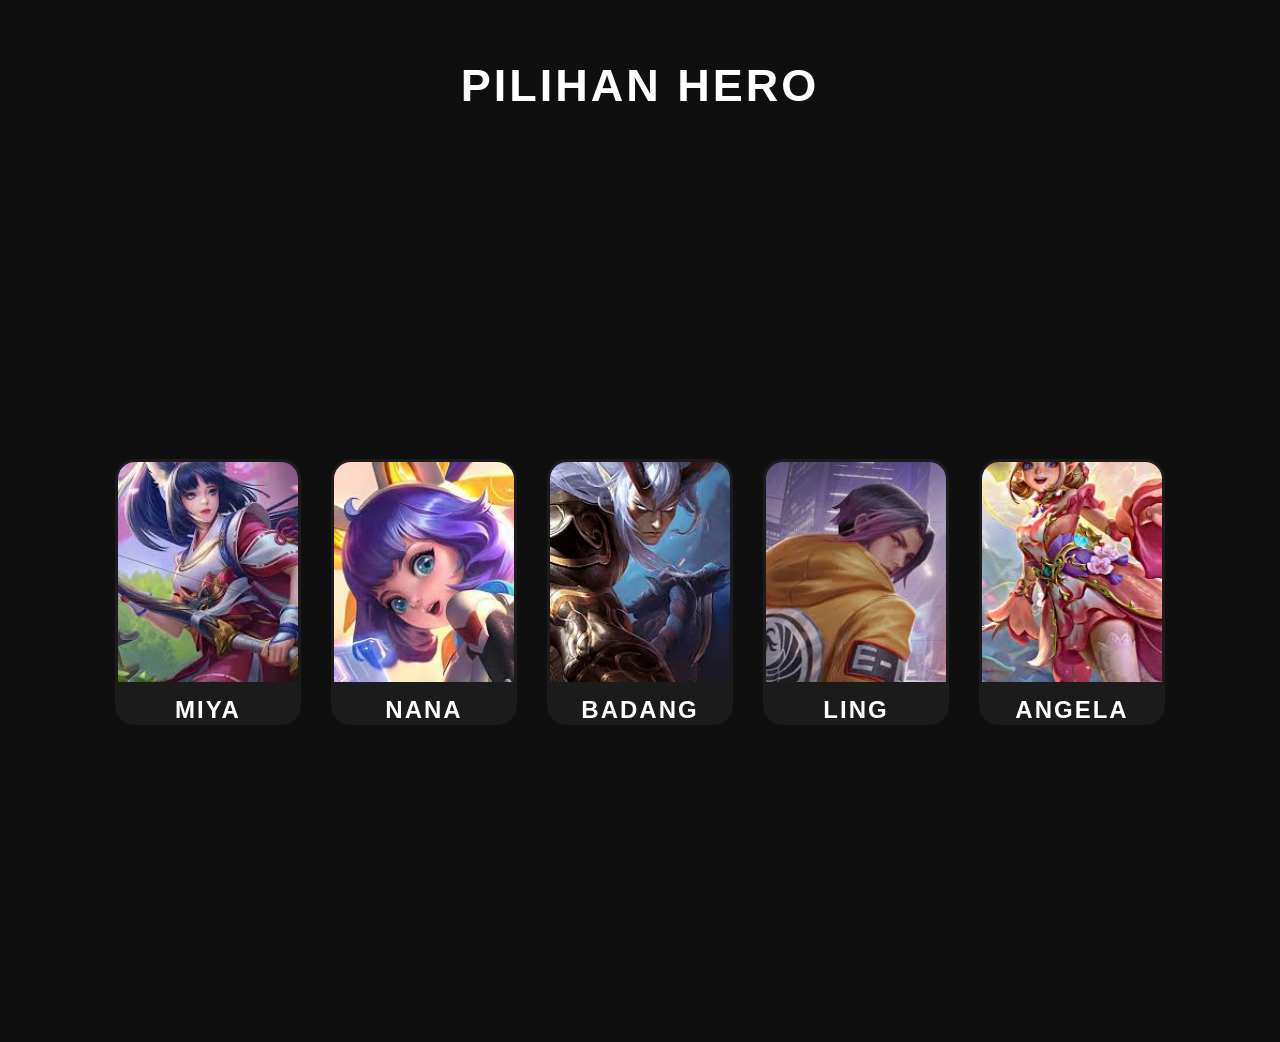
==== index.html @ e875e69b "first upload" ====
<!DOCTYPE html>
<html lang="en">
<head>
    <meta charset="UTF-8">
    <meta name="viewport" content="width=device-width, initial-scale=1.0">
    <title>Valen Hero</title>
    <meta name="screen-orientation" content="landscape">

    <link rel="stylesheet" href="style.css">
</head>
<body>

    <div class="title">

        <h1>PILIHAN HERO</h1>

    </div>


    <div class="heroContainer">

        <!-- HERO 1 -->
        <div class="heroCard" onclick="selectHero('Miya')">

            <img src="[data-uri]">
            
            <h2>MIYA</h2>

        </div>


        <!-- HERO 2 -->
        <div class="heroCard" onclick="selectHero('Nana')">

            <img src="[data-uri]">
            
            <h2>NANA</h2>

        </div>


        <!-- HERO 3 -->
        <div class="heroCard" onclick="selectHero('Badang')">

            <img src="[data-uri]">
            
            <h2>BADANG</h2>

        </div>


        <!-- HERO 4 -->
        <div class="heroCard" onclick="selectHero('Ling')">

            <img src="[data-uri]">
            
            <h2>LING</h2>

        </div>


        <!-- HERO 5 -->
        <div class="heroCard" onclick="selectHero('Angela')">

            <img src="[data-uri]">
            
            <h2>ANGELA</h2>

        </div>

    </div>


    <script src="script.js"></script>

</body>
</html>
---- style.css ----
body{

    margin:0;

    padding:0;

    background:#0f0f0f;

    font-family:Arial, Helvetica, sans-serif;

    overflow:hidden;

}


/* JUDUL */

.title{

    width:100%;

    text-align:center;

    padding-top:30px;

}

.title h1{

    color:white;

    font-size:45px;

    letter-spacing:3px;

}


/* HERO CONTAINER */

.heroContainer{

    width:100%;

    min-height:100vh;

    display:flex;

    justify-content:center;

    align-items:center;

    gap:30px;

    flex-wrap:wrap;

    padding:30px;

    box-sizing:border-box;

}


/* CARD HERO */

.heroCard{

    width:180px;

    height:260px;

    background:#1b1b1b;

    border-radius:20px;

    overflow:hidden;

    cursor:pointer;

    transition:0.3s;

    border:3px solid transparent;

}


.heroCard:hover{

    transform:translateY(-10px) scale(1.05);

    border:3px solid cyan;

    box-shadow:0 0 25px cyan;

}


/* GAMBAR HERO */

.heroCard img{

    width:100%;

    height:220px;

    object-fit:cover;

}

.heroCard h2{

    color:white;

    text-align:center;

    margin-top:10px;

    letter-spacing:2px;

}


/* RESPONSIVE HP */

@media (max-width:700px){

    .title h1{

        font-size:30px;

    }

    .heroContainer{

        gap:15px;

        padding:15px;

    }

    .heroCard{

        width:130px;

        height:190px;

    }

}
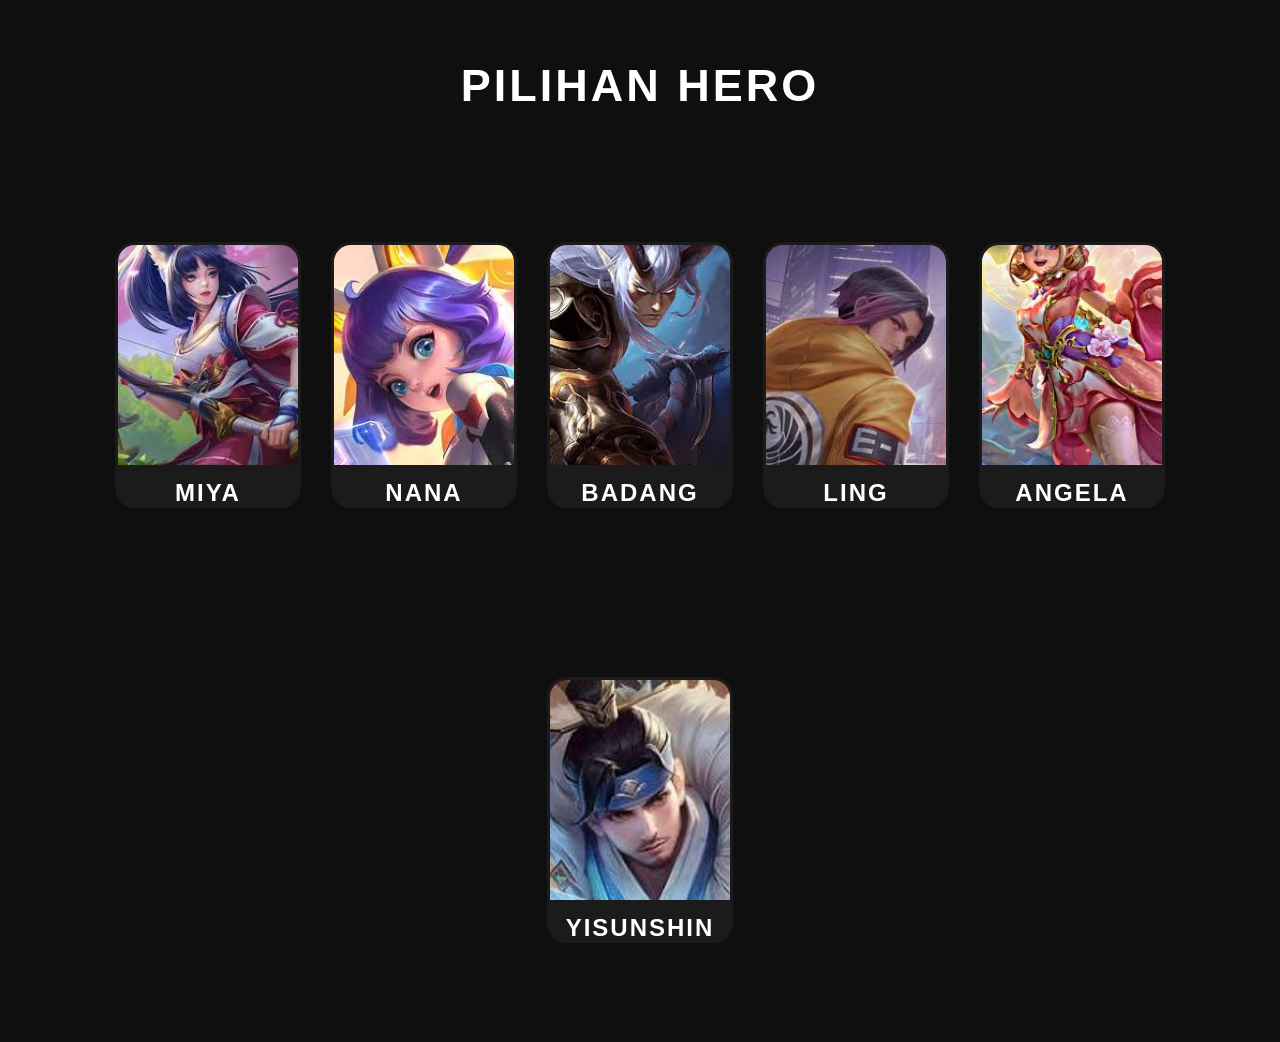
==== commit 9fe6f975: "update" ====
--- a/index.html
+++ b/index.html
@@ -3,8 +3,7 @@
 <head>
     <meta charset="UTF-8">
     <meta name="viewport" content="width=device-width, initial-scale=1.0">
-    <title>Valen Hero</title>
-    <meta name="screen-orientation" content="landscape">
+    <title>NVLenn</title>
 
     <link rel="stylesheet" href="style.css">
 </head>
@@ -68,6 +67,15 @@
 
         </div>
 
+        <!-- HERO 6-->
+         <div class="heroCard" onclick="selectHero('Yisunshin')">
+
+            <img src="[data-uri]">
+
+            <h2>YISUNSHIN</h2>
+            
+         </div>
+
     </div>
 
 
